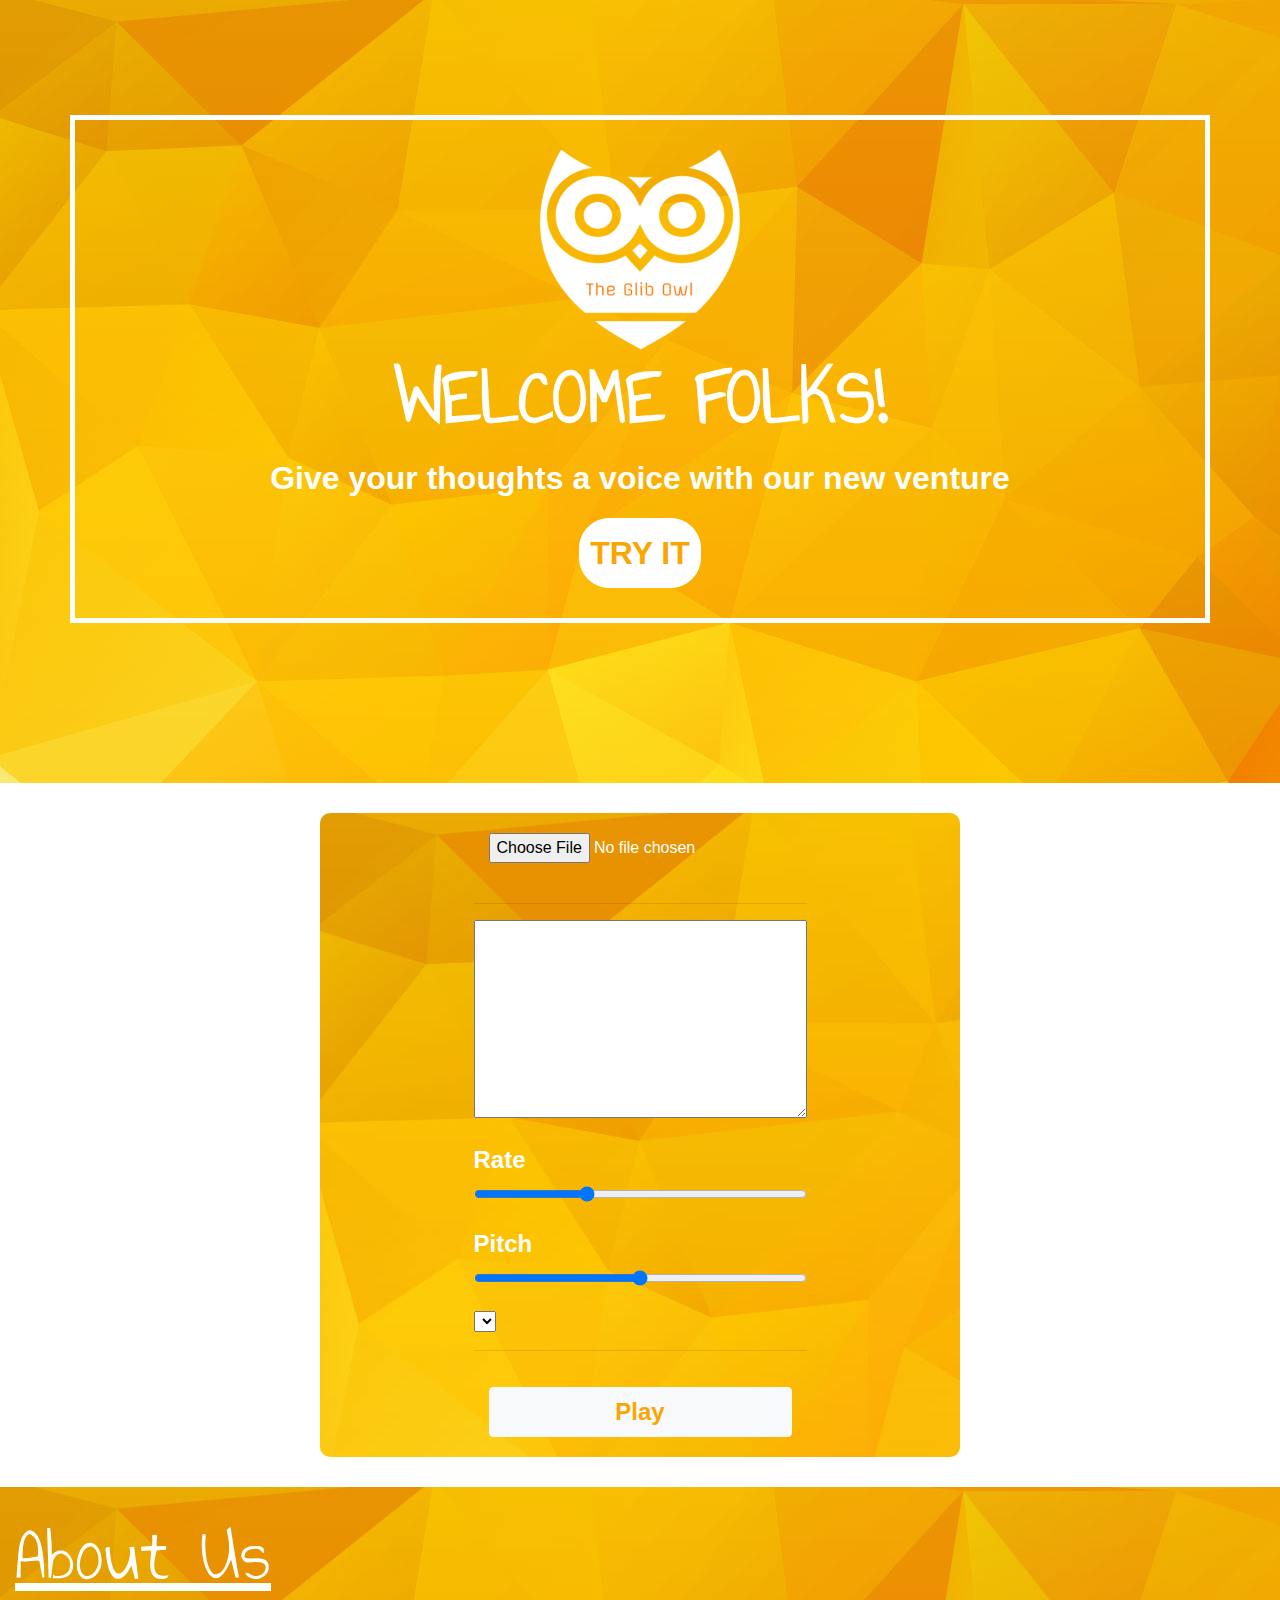
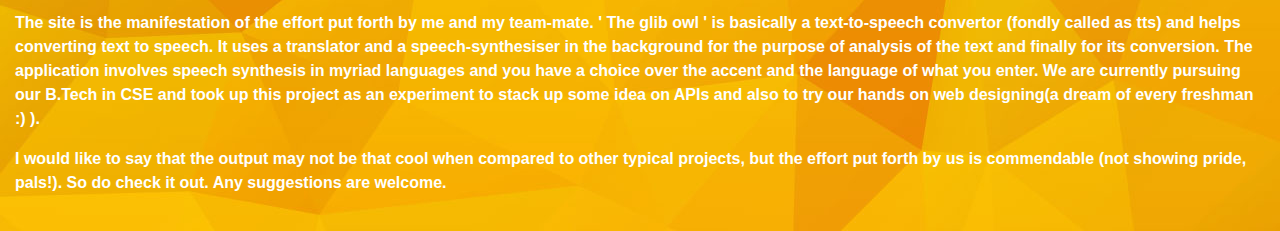
==== index.html @ f39f689b "added style" ====
<!DOCTYPE html>



<html lang="en">



<head>
  <title>TheWiseOwl.com</title>
  <meta charset="utf-8">
  <meta name="viewport" content="width=device-width, initial-scale=1">
  <link rel="stylesheet" href="https://maxcdn.bootstrapcdn.com/bootstrap/4.5.0/css/bootstrap.min.css">
  <link href='https://fonts.googleapis.com/css?family=Alex Brush' rel='stylesheet'>
  <link href='https://fonts.googleapis.com/css?family=Annie Use Your Telescope' rel='stylesheet'>
  <script src="https://ajax.googleapis.com/ajax/libs/jquery/3.5.1/jquery.min.js"></script>
  <script src="https://cdnjs.cloudflare.com/ajax/libs/popper.js/1.16.0/umd/popper.min.js"></script>
  <script src="https://maxcdn.bootstrapcdn.com/bootstrap/4.5.0/js/bootstrap.min.js"></script>
  <link rel="stylesheet" type="text/css" href="styles.css">
</head>




<body>

<div id="section1" class="container-fluid">
  <div id="maintalk" class="container">
   <div class="d-flex justify-content-center"><img id="align" src="img/ullu.png" height="200px" width="200px"></div>
   <div class="d-flex justify-content-center"><h1>WELCOME FOLKS!</h1></div>
   <div class="d-flex justify-content-center"><p>Give your thoughts a voice with our new venture</p></div>
   <div class="d-flex justify-content-center"><a id="runbtn" href="#section2p">TRY IT</a></div>
  </div>
</div>

<div id="section2p" class="container-fluid">
</div>

<div id="section2" class="container d-flex justify-content-center">
 <form>
    
    <input type="file" name="inputfile" id="inputfile" class="container d-flex justify-content-center"> 
    <br>
    <hr>
    <textarea class="abc container d-flex justify-content-center" id="output" rows="8" columns="30"></textarea>
    <br>
    <div>
      <label for="rate">Rate</label><input type="range" class="form-control-range" min="0.5" max="2" value="1" step="0.1" id="rate">
    </div>
    <br>
    <div>
      <label for="pitch">Pitch</label><input type="range" class="form-control-range" min="0" max="2" value="1" step="0.1" id="pitch">
    </div>
    <br>
    <select>

    </select>
    <hr>
    <div class="controls container d-flex justify-content-center">
      <button id="play" class="container d-flex justify-content-center btn btn-light" type="submit">Play</button>
    </div>
    </form>
</div>


<div id="section3" class="container-fluid">
  <h1><u>About Us</u></h1>
  <p>The site is the manifestation of the effort put forth by me and my team-mate. ' The glib owl ' is basically a text-to-speech convertor (fondly called as tts) and helps converting text to speech. It uses a translator and a speech-synthesiser in the background for the purpose of analysis of the text and finally for its conversion. The application involves speech synthesis in myriad languages and you have a choice over the accent and the language of what you enter. We are currently pursuing our B.Tech in CSE and took up this project as an experiment to stack up some idea on APIs and also to try our hands on web designing(a dream of every freshman :) ).</p>
  <p>I would like to say that the output may not be that cool when compared to other typical projects, but the effort put forth by us is commendable (not showing pride, pals!). So do check it out. Any suggestions are welcome.</p>
</div>

<script src="server.js"></script>

</body>

</html>
---- styles.css ----
h1{
	font-size: 5em;
	font-family: Annie Use Your Telescope;
}

p{
	font-size: 1em;
}

body{
	font-family: arial,sans-serif;
	color: #f9a602;
	font-weight: bolder;
	user-select: none;
}

nav h1{
	float: left;
	position: absolute;
	left: 15px;
	color: #f9a602;
	font-family: Annie Use Your Telescope;
}

.nav-link; active{
	color: black;
}

#section1{
	background-image: url("img/back.jpg");
	height : auto;
	padding-top:70px;
	padding-bottom:70px
}


#maintalk{
	margin: 5vh auto 10vh;
	border: 5px solid white;
	height: auto;
	padding-top: 30px;
	padding-bottom: 30px; 
}

#maintalk h1{
	color: white;
	text-align: center;
	font-weight: bolder;
	font-size: 5em;
}

#maintalk p{
	color: white;
	text-align: center;
	font-weight: bold;
	font-size: 2em;	
}


#runbtn{
	text-align: center;
	color: #f9a602;
	font-weight: bolder;
	font-size: 2em;
	padding: 10px;
	background-color: white;
	border: 1px solid white;
	border-radius: 30px;
}


#section2{
	background-image: url("img/back.jpg");
	width: 50vw;
	margin-right: auto;
	margin-left: auto;
	border-radius: 10px;
}

#section2,#section3{
	margin-top: 30px;
	padding-top: 20px;
	padding-bottom: 20px;
}

#inputfile{
	color: #fff;
}


#play{
	color: #f9a602;
	font-size: 1.5em;
	font-weight: bold;
	margin-top: 20px;
}

label{
	color: #fff;
	font-size: 1.5em;
}

#section3{
	color: #fff;
	background-image: url("img/back.jpg");
}
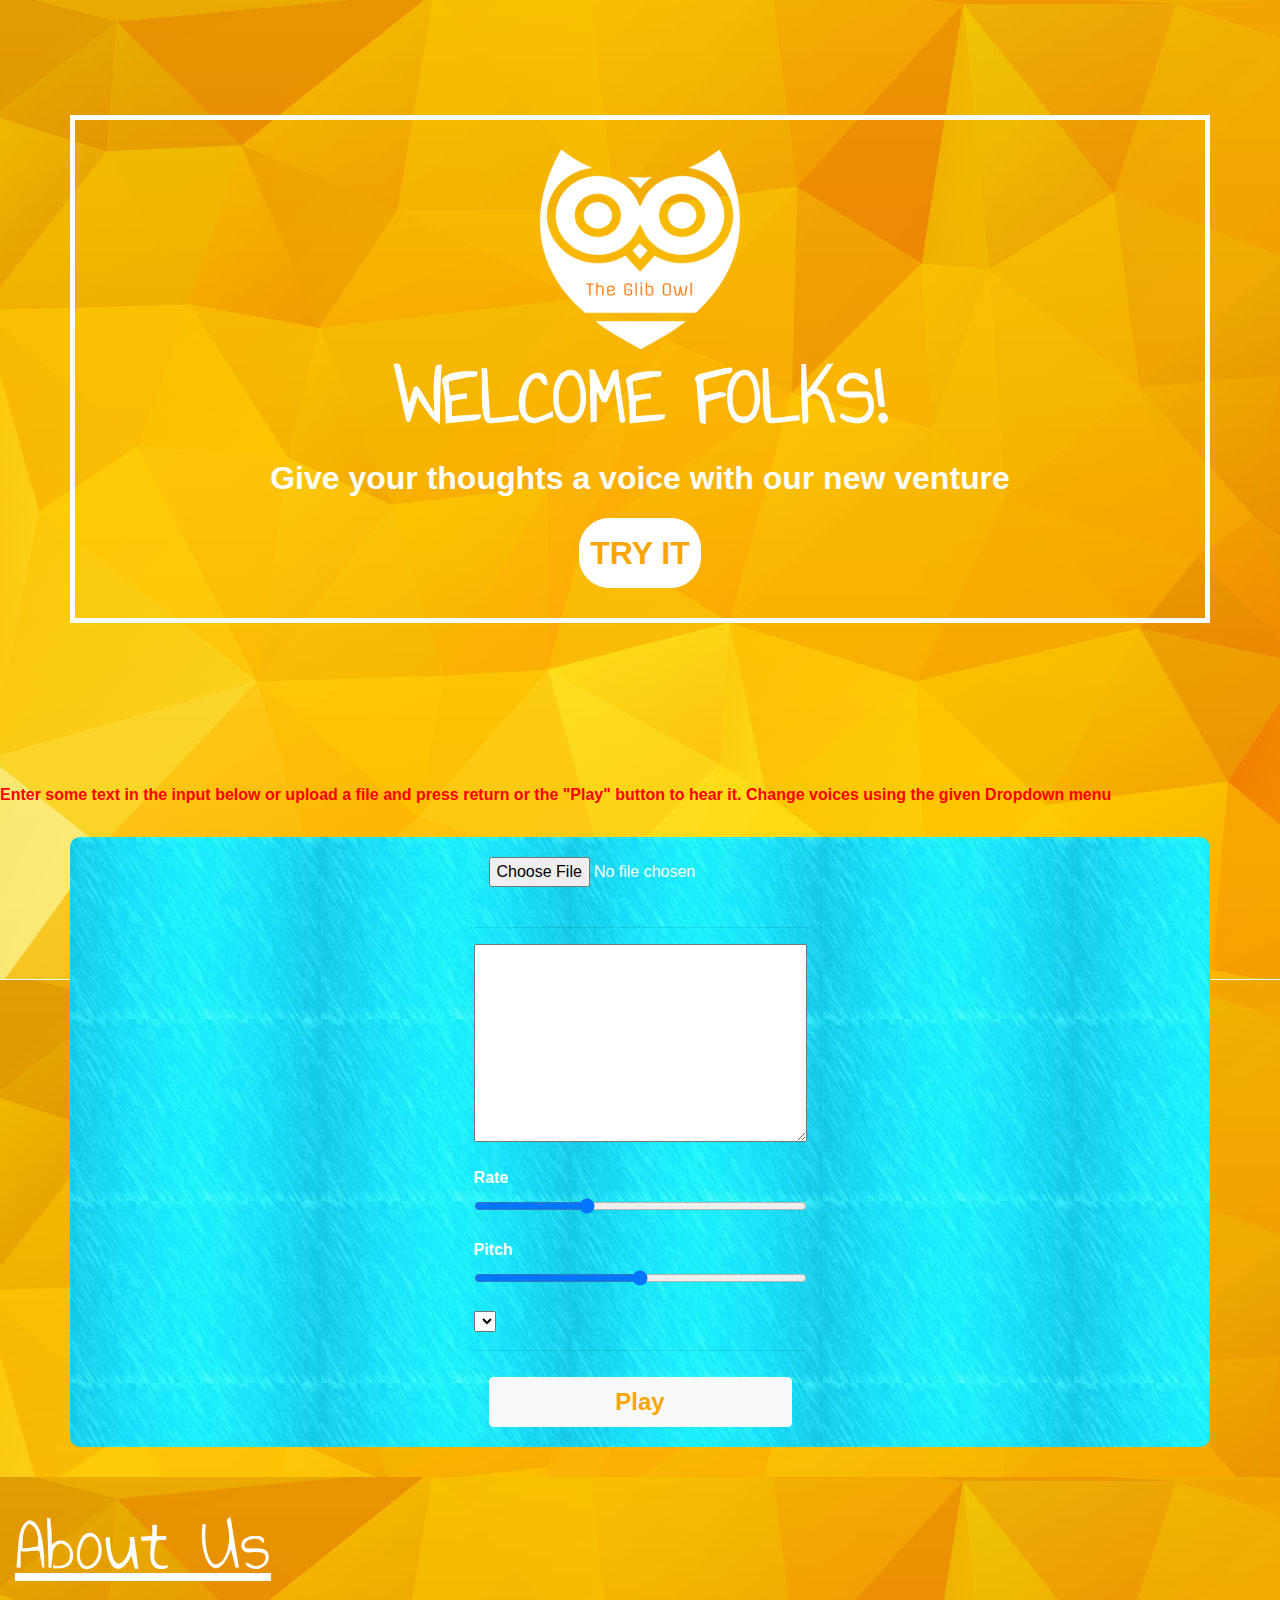
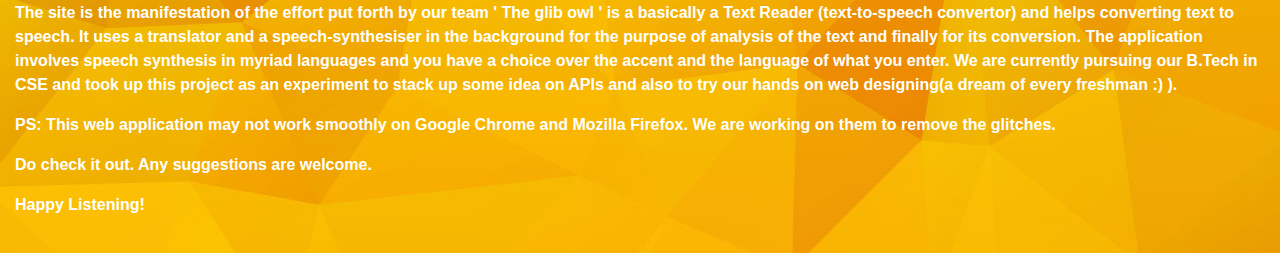
==== commit fef6598b: "Update" ====
--- a/index.html
+++ b/index.html
@@ -7,7 +7,7 @@
 
 
 <head>
-  <title>TheWiseOwl.com</title>
+  <title>Text-Reader</title>
   <meta charset="utf-8">
   <meta name="viewport" content="width=device-width, initial-scale=1">
   <link rel="stylesheet" href="https://maxcdn.bootstrapcdn.com/bootstrap/4.5.0/css/bootstrap.min.css">
@@ -35,7 +35,7 @@
 
 <div id="section2p" class="container-fluid">
 </div>
-
+<p id="f">Enter some text in the input below or upload a file and press return or the "Play" button to hear it. Change voices using the given Dropdown menu
 <div id="section2" class="container d-flex justify-content-center">
  <form>
     
@@ -65,8 +65,11 @@
 
 <div id="section3" class="container-fluid">
   <h1><u>About Us</u></h1>
-  <p>The site is the manifestation of the effort put forth by me and my team-mate. ' The glib owl ' is basically a text-to-speech convertor (fondly called as tts) and helps converting text to speech. It uses a translator and a speech-synthesiser in the background for the purpose of analysis of the text and finally for its conversion. The application involves speech synthesis in myriad languages and you have a choice over the accent and the language of what you enter. We are currently pursuing our B.Tech in CSE and took up this project as an experiment to stack up some idea on APIs and also to try our hands on web designing(a dream of every freshman :) ).</p>
-  <p>I would like to say that the output may not be that cool when compared to other typical projects, but the effort put forth by us is commendable (not showing pride, pals!). So do check it out. Any suggestions are welcome.</p>
+  <p>The site is the manifestation of the effort put forth by our team ' The glib owl ' is a basically a Text Reader (text-to-speech convertor) and helps converting text to speech. It uses a translator and a speech-synthesiser in the background for the purpose of analysis of the text and finally for its conversion. The application involves speech synthesis in myriad languages and you have a choice over the accent and the language of what you enter. We are currently pursuing our B.Tech in CSE and took up this project as an experiment to stack up some idea on APIs and also to try our hands on web designing(a dream of every freshman :) ).</p>
+  
+  <p>PS: This web application may not work smoothly on Google Chrome and Mozilla Firefox. We are working on them to remove the glitches.</p>
+  <p>Do check it out. Any suggestions are welcome.</p>
+  <p>Happy Listening!</p>
 </div>
 
 <script src="server.js"></script>
--- a/styles.css
+++ b/styles.css
@@ -1,106 +1,108 @@
-h1{
-	font-size: 5em;
-	font-family: Annie Use Your Telescope;
+h1 {
+    font-size: 5em;
+    font-family: Annie Use Your Telescope;
 }
 
-p{
-	font-size: 1em;
+p {
+    font-size: 1em;
 }
 
-body{
-	font-family: arial,sans-serif;
-	color: #f9a602;
-	font-weight: bolder;
-	user-select: none;
+#f {
+    color: red;
 }
 
-nav h1{
-	float: left;
-	position: absolute;
-	left: 15px;
-	color: #f9a602;
-	font-family: Annie Use Your Telescope;
+body {
+    font-family: arial, sans-serif;
+    color: #f9a602;
+    font-weight: bolder;
+    user-select: none;
+    background-image: url(img/back.jpg);
 }
 
-.nav-link; active{
-	color: black;
+nav h1 {
+    float: left;
+    position: absolute;
+    left: 15px;
+    color: #f9a602;
+    font-family: Annie Use Your Telescope;
 }
 
-#section1{
-	background-image: url("img/back.jpg");
-	height : auto;
-	padding-top:70px;
-	padding-bottom:70px
+.nav-linkactive {
+    color: black;
 }
 
-
-#maintalk{
-	margin: 5vh auto 10vh;
-	border: 5px solid white;
-	height: auto;
-	padding-top: 30px;
-	padding-bottom: 30px; 
+#section1 {
+    background-image: url("img/back.jpg");
+    height: auto;
+    padding-top: 70px;
+    padding-bottom: 70px
 }
 
-#maintalk h1{
-	color: white;
-	text-align: center;
-	font-weight: bolder;
-	font-size: 5em;
+#maintalk {
+    margin: 5vh auto 10vh;
+    border: 5px solid white;
+    height: auto;
+    padding-top: 30px;
+    padding-bottom: 30px;
 }
 
-#maintalk p{
-	color: white;
-	text-align: center;
-	font-weight: bold;
-	font-size: 2em;	
+#maintalk h1 {
+    color: white;
+    text-align: center;
+    font-weight: bolder;
+    font-size: 5em;
 }
 
-
-#runbtn{
-	text-align: center;
-	color: #f9a602;
-	font-weight: bolder;
-	font-size: 2em;
-	padding: 10px;
-	background-color: white;
-	border: 1px solid white;
-	border-radius: 30px;
+#maintalk p {
+    color: white;
+    text-align: center;
+    font-weight: bold;
+    font-size: 2em;
 }
 
-
-#section2{
-	background-image: url("img/back.jpg");
-	width: 50vw;
-	margin-right: auto;
-	margin-left: auto;
-	border-radius: 10px;
+#runbtn {
+    text-align: center;
+    color: #f9a602;
+    font-weight: bolder;
+    font-size: 2em;
+    padding: 10px;
+    background-color: white;
+    border: 1px solid white;
+    border-radius: 30px;
 }
 
-#section2,#section3{
-	margin-top: 30px;
-	padding-top: 20px;
-	padding-bottom: 20px;
+#section2 {
+    width: auto;
+    margin-right: auto;
+    margin-left: auto;
+    border-radius: 10px;
+    background-image: url("img/backg.jpg");
 }
 
-#inputfile{
-	color: #fff;
+#section2,
+#section3 {
+    margin-top: 30px;
+    padding-top: 20px;
+    padding-bottom: 20px;
 }
 
-
-#play{
-	color: #f9a602;
-	font-size: 1.5em;
-	font-weight: bold;
-	margin-top: 20px;
+#inputfile {
+    color: #fff;
 }
 
-label{
-	color: #fff;
-	font-size: 1.5em;
+#play {
+    color: #f9a602;
+    font-size: 1.5em;
+    font-weight: bold;
+    margin-top: 10px;
 }
 
-#section3{
-	color: #fff;
-	background-image: url("img/back.jpg");
+label {
+    color: #fff;
+    font-size: 1em;
+}
+
+#section3 {
+    color: #fff;
+    background-image: url("img/back.jpg");
 }